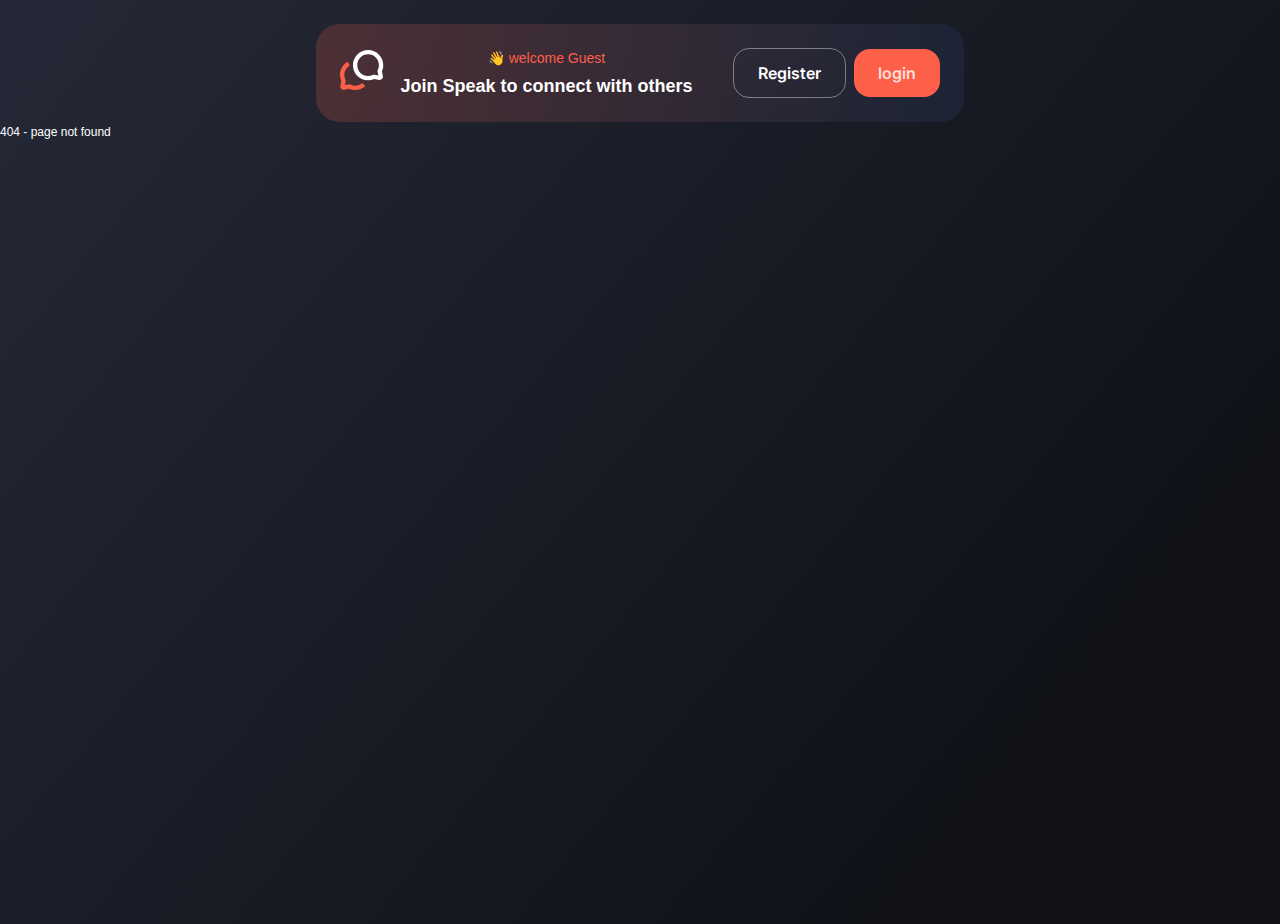
==== static/index.html @ f4d67263 "fix: Improve router" ====
<!DOCTYPE html>
<html lang="en" data-theme="dark">
  <head>
    <meta charset="UTF-8" />
    <meta name="viewport" content="width=device-width, initial-scale=1.0" />
    <title>Speak</title>
    <link rel="stylesheet" href="/static/css/index.css" />
    <link rel="stylesheet" href="/static/css/headers.css" />
    <link rel="stylesheet" href="/static/css/cta.css" />
    <link
      rel="shortcut icon"
      href="/static/svg/favicon.svg"
      type="image/x-icon"
    />
  </head>

  <body>
    <header></header>
    <main></main>
    <div id="backdrop"></div>
    <script type="module" src="/static/js/index.js"></script>
  </body>
</html>
---- static/css/index.css ----
@import url('https://fonts.googleapis.com/css?family=Patua%20One:700|Patua%20One:400');
@import url('https://fonts.googleapis.com/css?family=Inter:700|Inter:400');
@import url("../css/home.css");

:root[data-theme="light"] {
    --text: #050316;
    --background: #fbfbfe;
    --primary: #2f27ce;
    --secondary: #dddbff;
    --accent: #443dff;
}

:root[data-theme="dark"] {
    --text: hsla(0, 0%, 100%, 1);
    --background: linear-gradient(129.76deg, #252937 -0.72%, #101218 80.04%);
    --primary: #3a31d8;
    --secondary: #020024;
    --accent: #0600c2;
}


h1 {
    margin: 0;
    padding: 0;
}

* {
    color: var(--text);
}

body {
    width: 100vw;
    min-height: 100vh;
    margin: 0;
    font-family: Inter;
    font-size: 0.75rem;
    font-weight: 400;
    line-height: 1.7vmax;
    background: linear-gradient(129.76deg, #252937 -0.72%, #101218 80.04%);
    background-repeat: no-repeat;
    background-size: cover;
}

a {
    text-decoration: none;
}

.glow:hover {
    filter: drop-shadow(0px 0px 10px var(--text)) brightness(130%);
}

svg {
    cursor: pointer;
    fill: var(--text);
}

.frame {
    z-index: -1;
    position: absolute;
    width: 100%;
    height: 100%;
    top: 0;
    left: 0;
}

.frame>* {
    z-index: -1;
    content: '';
    position: absolute;
    left: 24.5px;
    border-radius: 24px 0 0 0;
    width: calc(100% - 50px);
    height: 50%;
    border: 0.8px solid;
    border-left: none;
    border-right: none;
    border-image-slice: 1;
    border-image-source: linear-gradient(96.07deg, rgba(255, 255, 255, 0.4) 0%, rgba(255, 255, 255, 0) 91.96%);
}

.frame .top {
    top: 0;
    border-bottom: none;
}

.frame .bottom {
    bottom: 0;
    border-top: none;
}

.frame::before,
.frame::after {
    z-index: -1;
    content: '';
    position: absolute;
    left: 0;
    width: 24px;
    height: 50%;
    border: 0.8px solid rgba(255, 255, 255, 0.4);
    border-right: none;
}

.frame::before {
    top: 0;
    border-radius: 24px 0 0 0;
    border-bottom: none;
}

.frame::after {
    border-radius: 0 0 0 24px;
    bottom: 0;
    border-top: none;
}
---- static/css/headers.css ----
body {
    padding: 0px;
    margin: 0px;
    background: linear-gradient(129.76deg, #252937 -0.72%, #101218 80.04%);
}

.profileContainer {
    cursor: pointer;
}

.profileCard {
    position: absolute;
    right: 8%;
    top: 90%;
    z-index:2;
    background: rgba(217, 217, 217, 0.02);
    box-shadow: 40px 64px 140px rgba(0, 0, 0, 0.9);
    backdrop-filter: blur(60px);
    border-radius: 16px;
    display: flex;
    flex-direction: column;
    justify-content: center;
    align-items: flex-start;
    padding: 16px 24px;
    gap: 16px;
    cursor: pointer;
    display: none;
}

.textContainer {
    display: flex;
    flex-direction: column;
    align-items: flex-start;
    padding: 0px;
    gap: 6px;
}

h2 {
    margin: 0px;
    font-family: 'Inter';
    font-style: normal;
    font-weight: 700;
    font-size: 16px;
    line-height: 19px;
    color: #FFFFFF;
}

h4 {
    margin: 0px;
    color: rgba(255, 255, 255, 0.64);
    font-family: 'Inter';
    font-style: normal;
    font-weight: 400;
    font-size: 14px;
    line-height: 17px;
}

.line {
    width: 185px;
    height: 0px;

    border: 1px solid rgba(255, 255, 255, 0.16);

}

.logoutBtn {
    display: flex;
    flex-direction: row;
    align-items: center;
    padding: 0px 8px;
    gap: 8px;
}
.logoutBtn:hover {
    gap: 10px;
}
h3 {
    font-family: 'Inter';
    font-style: normal;
    font-weight: 700;
    font-size: 14px;
    line-height: 15px;

    color: #FD5F49;
}

.icons {
    display: flex;
    flex-direction: row;
    gap: 64px;
}

.header {
    display: flex;
    flex-direction: row;
    justify-content: space-between;
    padding: 24px 100px;
    position: relative;
    align-items: center;

}

.menu-toggle {
    color: white;
    display: none;
}

.close {
    display: none;
}

.contain {
    color: white;
    width: max-content;
    position: relative;
    display: flex;
    flex-direction: row;
    align-items: center;
    justify-content: center;
}

.contain:hover {
    color: #FD5F49;
    cursor: pointer;
}

.contain::after {
    content: "";
    position: absolute;
    width: 0%;
    height: 2px;
    transform: scaleX(0);
    transform-origin: center;
    transition: transform 0.3s ease-in-out;
    border-radius: 40px;
}

.contain:hover::after {
    width: 100%;
    top: 140%;
    left: 0%;
    background-color: #FD5F49;
    transform: scaleX(1);
}

.icon {
    stroke: #777980;
    fill: none;
    opacity: 1;
    stroke-width: 1.5;

}

.icon:hover:not(.active) {
    stroke: #FD5F49;
    cursor: pointer;
}

.icon:hover {
    cursor: pointer;
}

.icon.active {
    fill: #FD5F49;
    stroke: none;
}

@media (max-width: 1100px) {
    .logo {
        width: 110px;
    }

    .icn {
        width: 20px;
    }

    .profile {
        width: 80%;
    }
}

@media (max-width: 768px) {
    .icons {
        display: none;
    }
    .menu-toggle {
        display: block;
        cursor: pointer;
        position: absolute;
        z-index: 5;

    }

    .icons.active {
        display: flex;
        flex-direction: column;
        position: absolute;
        padding-top: 300px;
        gap: 32px;
        align-items: center;
        justify-content: center;
        right: 0px;
        z-index: 3;
        top: 0px;
        width: 70%;
        height: 100vh;
        background: #252937;
        padding: 24px;
    }

    i {
        display: flex;
        align-items: center;
    }

    i.active {
        color: red;
    }


    .close {
        display: block;
        color: white;
        position: absolute;
        z-index: 4;
        cursor: pointer;
        top: 50%;
        right: 64px;
        transform: translate(-50%, -50%);
    }

}
---- static/css/cta.css ----
body {
    background: linear-gradient(129.76deg, #252937 -0.72%, #101218 80.04%);
    color: white;
    font-family: sans-serif;
}

.toCenter {
    display: flex;
    align-items: center;
    justify-content: center;
    margin-top: 24px;
}

.headerContainer {
    padding: 24px;
    background: linear-gradient(90deg, rgba(253, 95, 73, 0.2) 0%, rgba(73, 142, 253, 0.08) 100%);
    display: flex;
    flex-direction: row;
    width: max-content;
    border-radius: 24px;
    gap: 40px;
    align-items: center;
    justify-content: center;
}

.content {
    display: flex;
    flex-direction: row;
    gap: 16px;
}

.texts {
    display: flex;
    flex-direction: column;
    gap: 8px;
}

p {
    font-family: sans-serif;
    font-style: normal;
    font-weight: 400;
    font-size: 14px;
    line-height: 17px;
    color: #FD5F49;
}

h2 {
    font-family: sans-serif;
    font-style: normal;
    font-weight: 600;
    font-size: 18px;
    line-height: 22px;
    color: #FFFFFF;
}

p,
h2 {
    margin: 0px;
}

.buttons {
    display: flex;
    justify-content: center;
    align-items: center;
    gap: 8px;
}

.buttons button {
    background: #FD5F49;
    display: flex;
    flex-direction: row;
    justify-content: center;
    align-items: center;
    border: none;
    padding: 24px 24px;
    flex-grow: 1;
    border-radius: 16px;
    height: 48px;
    font-weight: 600;
    cursor: pointer;

}
.primary:hover {
    background: #df5341;
}

.buttons .secondary {
    background: none;
    border: 1px solid rgba(255, 255, 255, 0.4);
    color: white;
}
.secondary:hover {
    background-color: rgba(255, 255, 255, 0.100);
}

form {
    display: flex;
    flex-direction: column;
    gap: 16px;
}
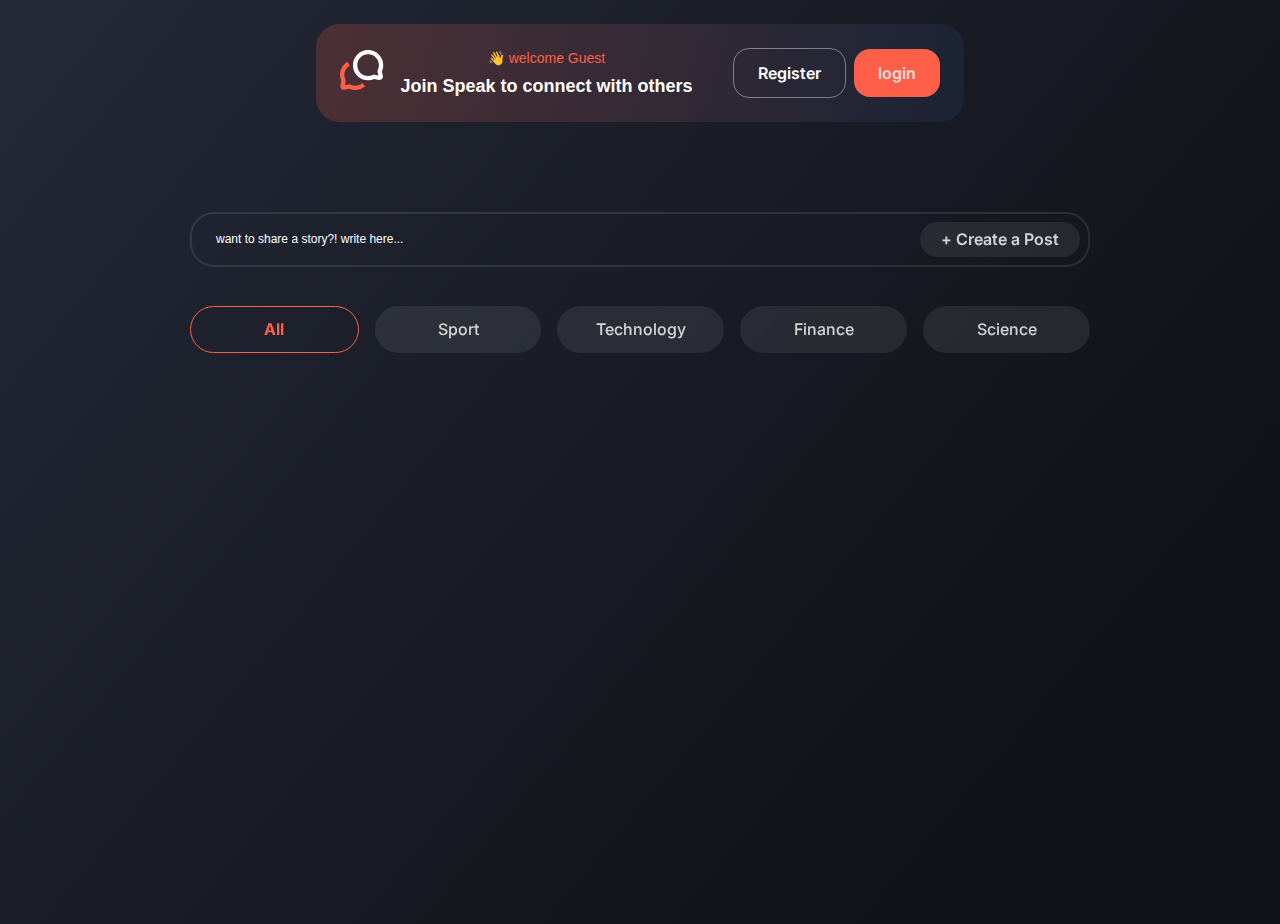
==== commit 278b0eac: "finishes" ====
--- a/static/index.html
+++ b/static/index.html
@@ -1,23 +1,37 @@
 <!DOCTYPE html>
 <html lang="en" data-theme="dark">
+
   <head>
     <meta charset="UTF-8" />
     <meta name="viewport" content="width=device-width, initial-scale=1.0" />
     <title>Speak</title>
     <link rel="stylesheet" href="/static/css/index.css" />
     <link rel="stylesheet" href="/static/css/headers.css" />
-    <link rel="stylesheet" href="/static/css/cta.css" />
-    <link
-      rel="shortcut icon"
-      href="/static/svg/favicon.svg"
-      type="image/x-icon"
-    />
+    <link rel="stylesheet" href="/static/css/cta.css">
+    <link rel="shortcut icon" href="/static/svg/favicon.svg" type="image/x-icon">
   </head>
 
   <body>
     <header></header>
-    <main></main>
     <div id="backdrop"></div>
+    <div class="homePage">
+      <div class="create-post">
+        want to share a story?! write here...
+        <button class="create-post-button" id="create-post-btn">
+          + Create a Post
+        </button>
+      </div>
+
+      <div class="filter">
+        <div class="categories">
+          <button class="category active all">All</button>
+          <button class="category">Sport</button>
+          <button class="category">Technology</button>
+          <button class="category">Finance</button>
+          <button class="category">Science</button>
+        </div>
+      </div>
+    </div>
     <script type="module" src="/static/js/index.js"></script>
   </body>
-</html>
+</html>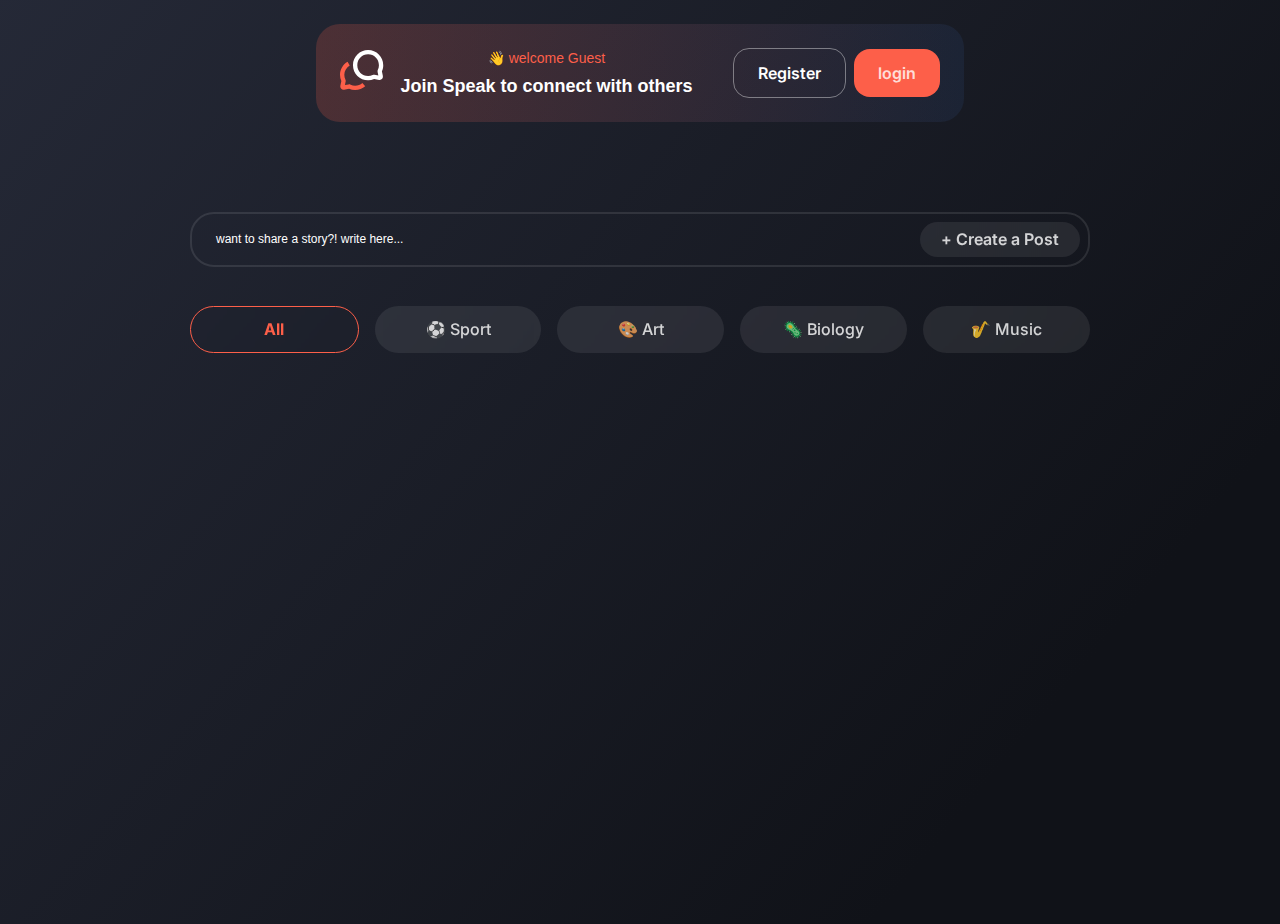
==== commit 3b6e2d8c: "finishes" ====
--- a/static/index.html
+++ b/static/index.html
@@ -25,10 +25,10 @@
       <div class="filter">
         <div class="categories">
           <button class="category active all">All</button>
-          <button class="category">Sport</button>
-          <button class="category">Technology</button>
-          <button class="category">Finance</button>
-          <button class="category">Science</button>
+          <button class="category">⚽  Sport</button>
+          <button class="category">🎨  Art</button>
+          <button class="category">🦠  Biology</button>
+          <button class="category">🎷  Music</button>
         </div>
       </div>
     </div>
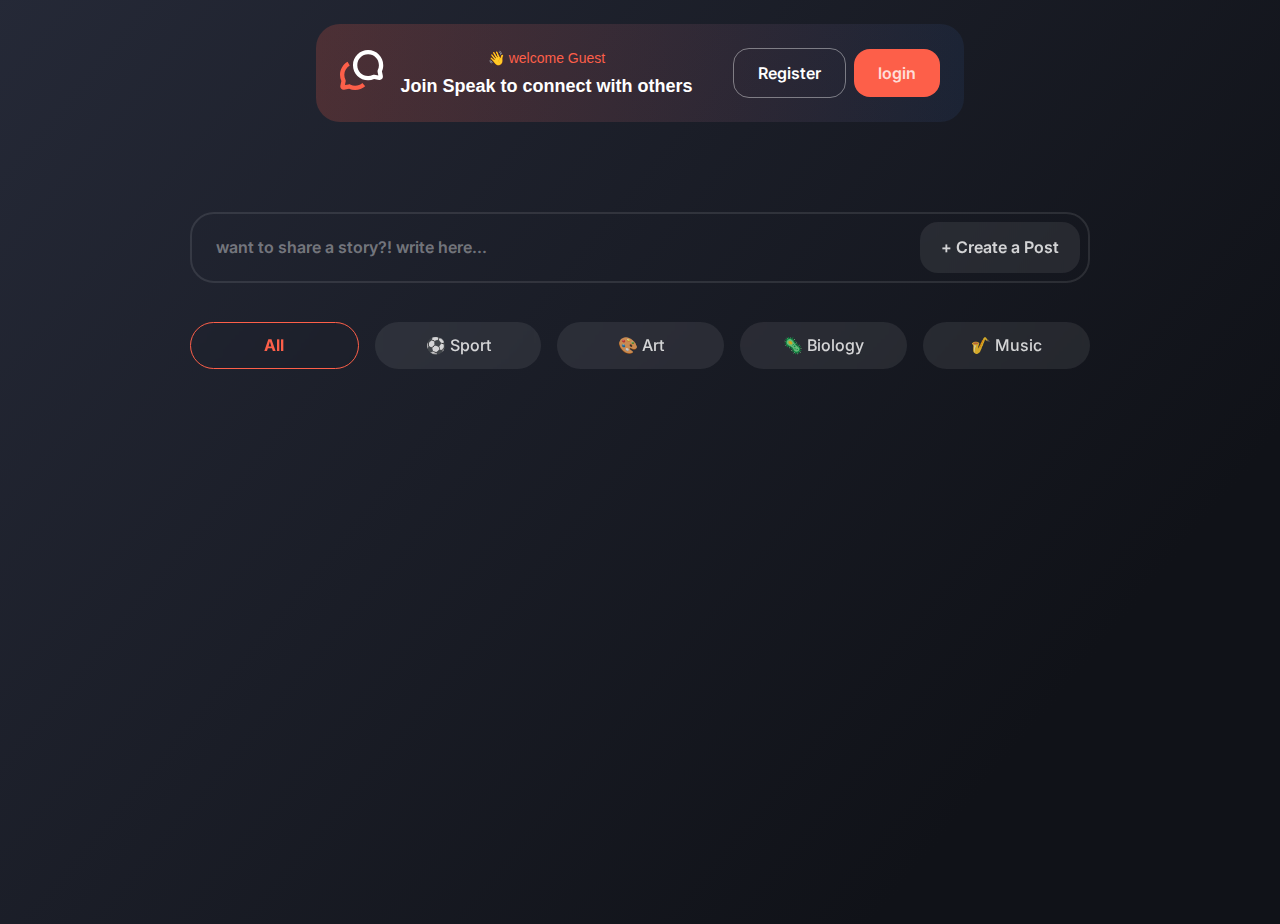
==== commit 18c0cac1: "finishes" ====
--- a/static/index.html
+++ b/static/index.html
@@ -16,7 +16,7 @@
     <div id="backdrop"></div>
     <div class="homePage">
       <div class="create-post">
-        want to share a story?! write here...
+        <h3 class="tt">want to share a story?! write here...</h3>
         <button class="create-post-button" id="create-post-btn">
           + Create a Post
         </button>
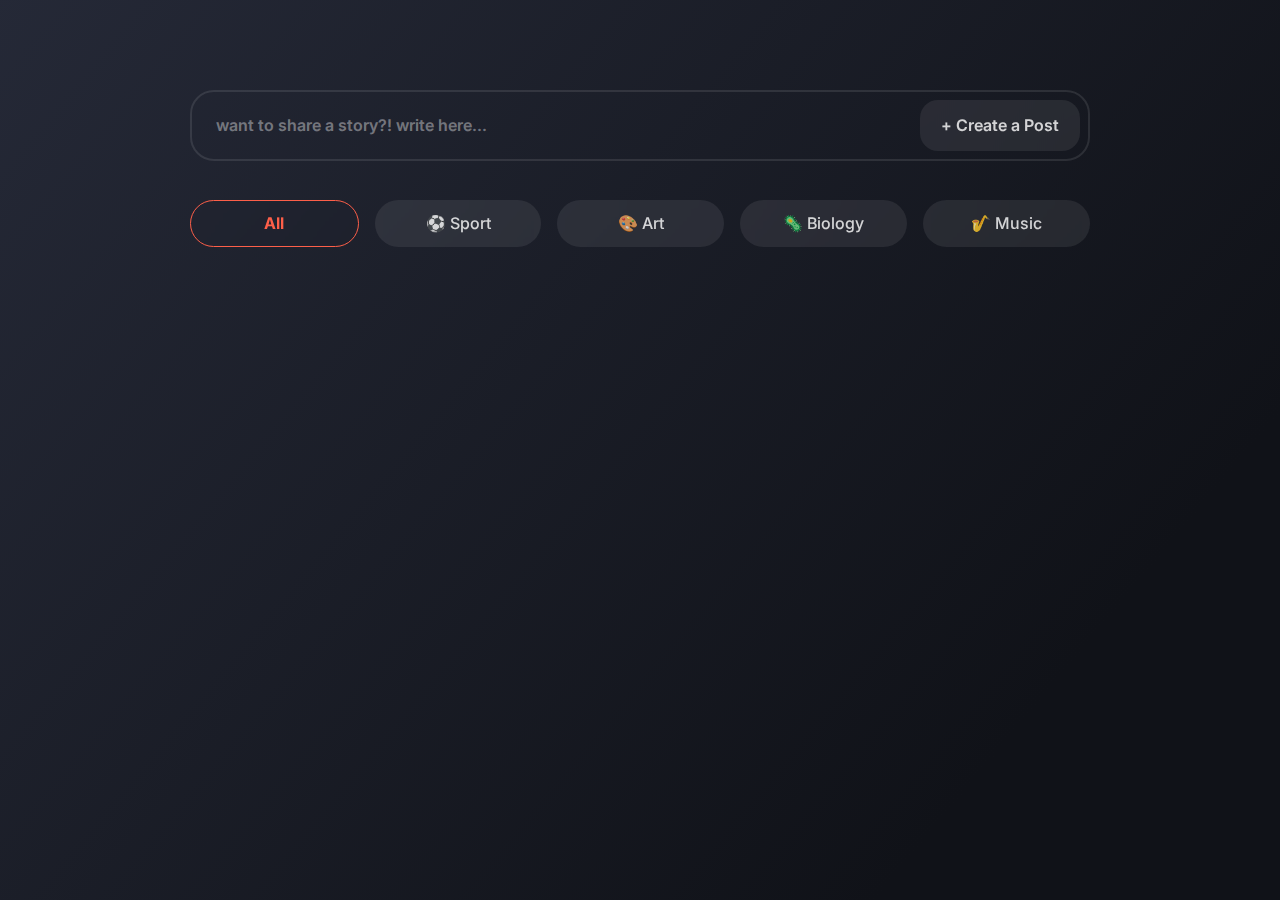
==== commit ed7db03b: "add filtter backend and front and corecting some queries" ====
--- a/static/index.html
+++ b/static/index.html
@@ -25,10 +25,10 @@
       <div class="filter">
         <div class="categories">
           <button class="category active all">All</button>
-          <button class="category">⚽  Sport</button>
-          <button class="category">🎨  Art</button>
-          <button class="category">🦠  Biology</button>
-          <button class="category">🎷  Music</button>
+          <button class="category" value="Sport">⚽  Sport</button>
+          <button class="category" value="art">🎨  Art</button>
+          <button class="category" value="biology">🦠  Biology</button>
+          <button class="category" value="music">🎷  Music</button>
         </div>
       </div>
     </div>
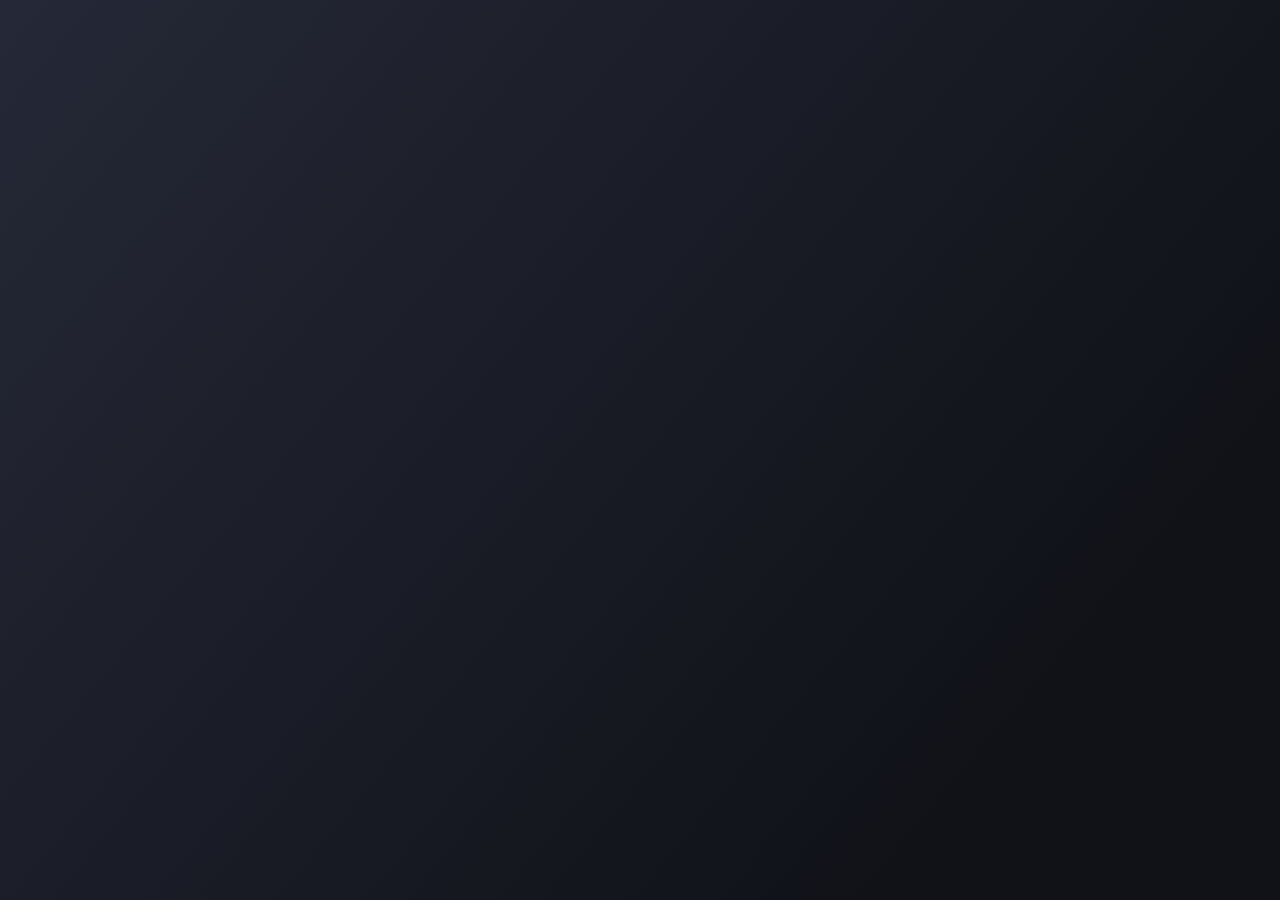
==== commit 8c8e83f2: "reafactor xd" ====
--- a/static/index.html
+++ b/static/index.html
@@ -1,37 +1,24 @@
 <!DOCTYPE html>
 <html lang="en" data-theme="dark">
-
   <head>
     <meta charset="UTF-8" />
     <meta name="viewport" content="width=device-width, initial-scale=1.0" />
     <title>Speak</title>
     <link rel="stylesheet" href="/static/css/index.css" />
     <link rel="stylesheet" href="/static/css/headers.css" />
-    <link rel="stylesheet" href="/static/css/cta.css">
-    <link rel="shortcut icon" href="/static/svg/favicon.svg" type="image/x-icon">
+    <link rel="stylesheet" href="/static/css/cta.css" />
+    <link
+      rel="shortcut icon"
+      href="/static/svg/favicon.svg"
+      type="image/x-icon"
+    />
   </head>
 
   <body>
     <header></header>
+    <popup></popup>
+    <main></main>
     <div id="backdrop"></div>
-    <div class="homePage">
-      <div class="create-post">
-        <h3 class="tt">want to share a story?! write here...</h3>
-        <button class="create-post-button" id="create-post-btn">
-          + Create a Post
-        </button>
-      </div>
-
-      <div class="filter">
-        <div class="categories">
-          <button class="category active all">All</button>
-          <button class="category" value="Sport">⚽  Sport</button>
-          <button class="category" value="art">🎨  Art</button>
-          <button class="category" value="biology">🦠  Biology</button>
-          <button class="category" value="music">🎷  Music</button>
-        </div>
-      </div>
-    </div>
     <script type="module" src="/static/js/index.js"></script>
   </body>
-</html>+</html>
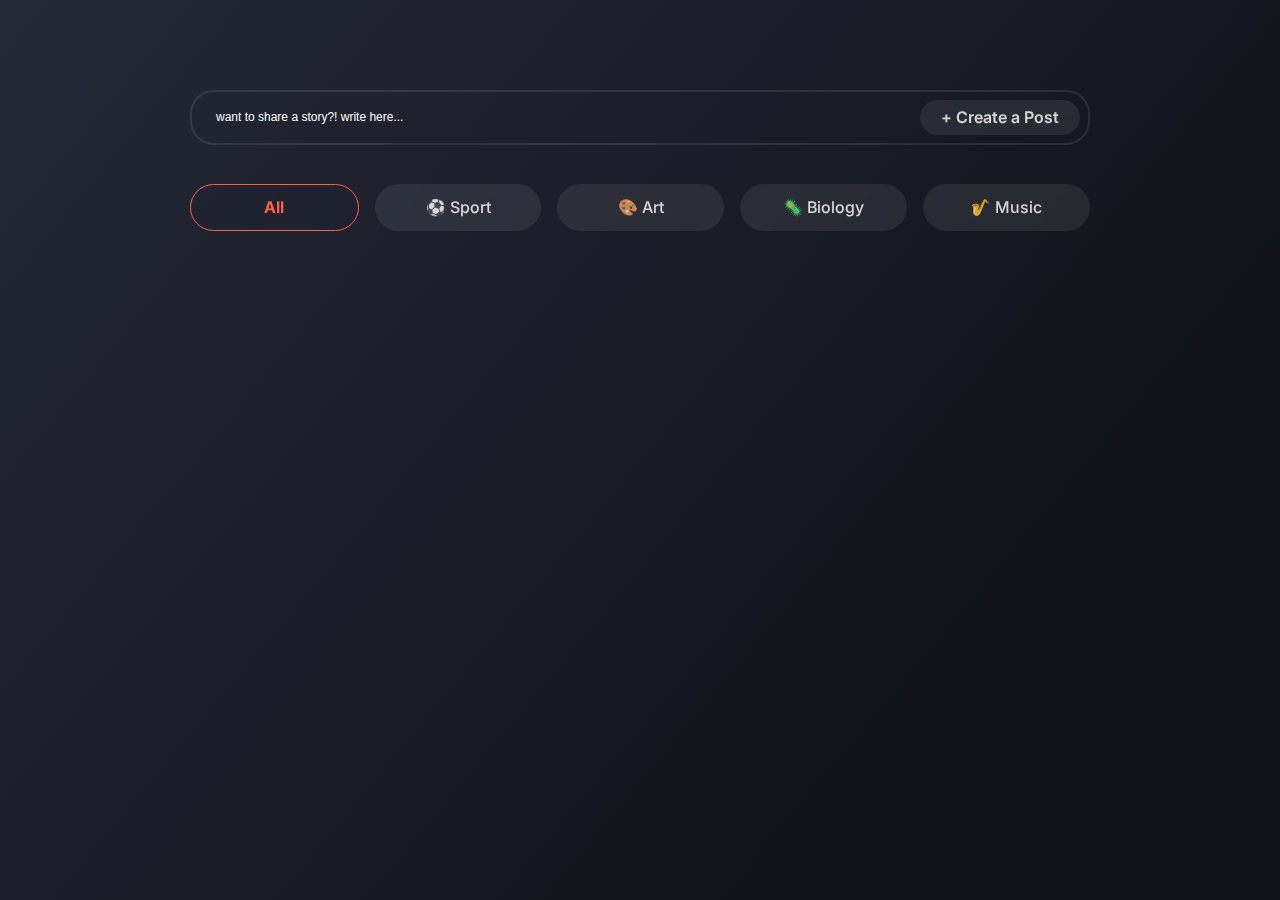
==== commit 049f4a63: "Putting all front-end together" ====
--- a/static/index.html
+++ b/static/index.html
@@ -1,24 +1,37 @@
 <!DOCTYPE html>
 <html lang="en" data-theme="dark">
+
   <head>
     <meta charset="UTF-8" />
     <meta name="viewport" content="width=device-width, initial-scale=1.0" />
     <title>Speak</title>
     <link rel="stylesheet" href="/static/css/index.css" />
     <link rel="stylesheet" href="/static/css/headers.css" />
-    <link rel="stylesheet" href="/static/css/cta.css" />
-    <link
-      rel="shortcut icon"
-      href="/static/svg/favicon.svg"
-      type="image/x-icon"
-    />
+    <link rel="stylesheet" href="/static/css/cta.css">
+    <link rel="shortcut icon" href="/static/svg/favicon.svg" type="image/x-icon">
   </head>
 
   <body>
     <header></header>
-    <popup></popup>
-    <main></main>
     <div id="backdrop"></div>
+    <div class="homePage">
+      <div class="create-post">
+        want to share a story?! write here...
+        <button class="create-post-button" id="create-post-btn">
+          + Create a Post
+        </button>
+      </div>
+
+      <div class="filter">
+        <div class="categories">
+          <button class="category active all">All</button>
+          <button class="category">⚽  Sport</button>
+          <button class="category">🎨  Art</button>
+          <button class="category">🦠  Biology</button>
+          <button class="category">🎷  Music</button>
+        </div>
+      </div>
+    </div>
     <script type="module" src="/static/js/index.js"></script>
   </body>
-</html>
+</html>--- a/static/css/headers.css
+++ b/static/css/headers.css
@@ -7,7 +7,12 @@
 .profileContainer {
     cursor: pointer;
 }
-
+@media (max-width: 400px) {
+
+    .logo {
+        width: 60px;
+    }
+  }
 .profileCard {
     position: absolute;
     right: 8%;
@@ -93,7 +98,7 @@
     display: flex;
     flex-direction: row;
     justify-content: space-between;
-    padding: 24px 100px;
+    padding: 24px 16%;
     position: relative;
     align-items: center;
 
@@ -102,6 +107,11 @@
 .menu-toggle {
     color: white;
     display: none;
+}
+
+p {
+    display: none;
+    cursor: pointer;
 }
 
 .close {
@@ -216,6 +226,14 @@
         color: red;
     }
 
+    p {
+        display: inline-block;
+        margin: 0px 10px;
+        font-family: sans-serif;
+        font-size: 13px;
+        font-style: normal;
+        font-weight: 400;
+    }
 
     .close {
         display: block;
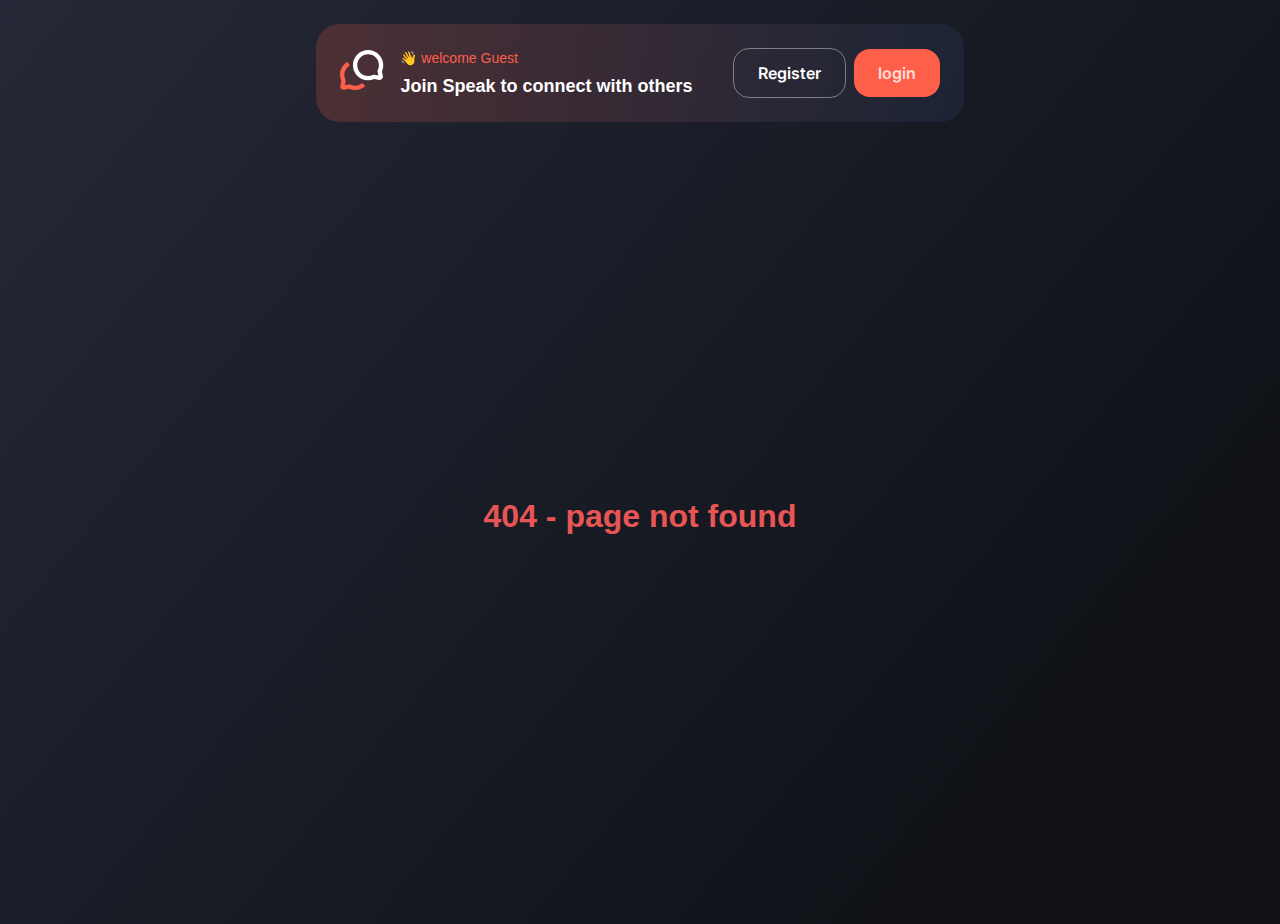
==== commit 8783a865: "fixs" ====
--- a/static/index.html
+++ b/static/index.html
@@ -1,37 +1,25 @@
 <!DOCTYPE html>
 <html lang="en" data-theme="dark">
-
   <head>
     <meta charset="UTF-8" />
     <meta name="viewport" content="width=device-width, initial-scale=1.0" />
     <title>Speak</title>
     <link rel="stylesheet" href="/static/css/index.css" />
     <link rel="stylesheet" href="/static/css/headers.css" />
-    <link rel="stylesheet" href="/static/css/cta.css">
-    <link rel="shortcut icon" href="/static/svg/favicon.svg" type="image/x-icon">
+    <link rel="stylesheet" href="/static/css/cta.css" />
+    <link
+      rel="shortcut icon"
+      href="/static/svg/favicon.svg"
+      type="image/x-icon"
+    />
   </head>
 
   <body>
+    <noscript>ooops there is no js</noscript>
     <header></header>
+    <popup></popup>
+    <main></main>
     <div id="backdrop"></div>
-    <div class="homePage">
-      <div class="create-post">
-        want to share a story?! write here...
-        <button class="create-post-button" id="create-post-btn">
-          + Create a Post
-        </button>
-      </div>
-
-      <div class="filter">
-        <div class="categories">
-          <button class="category active all">All</button>
-          <button class="category">⚽  Sport</button>
-          <button class="category">🎨  Art</button>
-          <button class="category">🦠  Biology</button>
-          <button class="category">🎷  Music</button>
-        </div>
-      </div>
-    </div>
     <script type="module" src="/static/js/index.js"></script>
   </body>
-</html>+</html>
--- a/static/css/index.css
+++ b/static/css/index.css
@@ -1,6 +1,7 @@
 @import url('https://fonts.googleapis.com/css?family=Patua%20One:700|Patua%20One:400');
 @import url('https://fonts.googleapis.com/css?family=Inter:700|Inter:400');
 @import url("../css/home.css");
+@import url("../css/reaction.css");
 
 :root[data-theme="light"] {
     --text: #050316;
@@ -18,6 +19,24 @@
     --accent: #0600c2;
 }
 
+* {
+    scrollbar-width: none;
+}
+
+/* Track */
+::-webkit-scrollbar-track {
+    background: #f1f1f1;
+}
+
+/* Handle */
+::-webkit-scrollbar-thumb {
+    background: #888;
+}
+
+/* Handle on hover */
+::-webkit-scrollbar-thumb:hover {
+    background: #555;
+}
 
 h1 {
     margin: 0;
@@ -110,4 +129,19 @@
     border-radius: 0 0 0 24px;
     bottom: 0;
     border-top: none;
+}
+
+
+.page404 {
+    display: flex;
+    margin: auto;
+    font-weight: bold;
+    display: flex;
+    margin: auto;
+    width: 100%;
+    align-items: center;
+    justify-content: center;
+    margin-top: 30%;
+    font-size: xx-large;
+    color: #e75555;
 }--- a/static/css/headers.css
+++ b/static/css/headers.css
@@ -109,10 +109,6 @@
     display: none;
 }
 
-p {
-    display: none;
-    cursor: pointer;
-}
 
 .close {
     display: none;
--- a/static/css/cta.css
+++ b/static/css/cta.css
@@ -16,7 +16,8 @@
     background: linear-gradient(90deg, rgba(253, 95, 73, 0.2) 0%, rgba(73, 142, 253, 0.08) 100%);
     display: flex;
     flex-direction: row;
-    width: max-content;
+    flex-wrap: wrap;
+    max-width: 80%;
     border-radius: 24px;
     gap: 40px;
     align-items: center;
